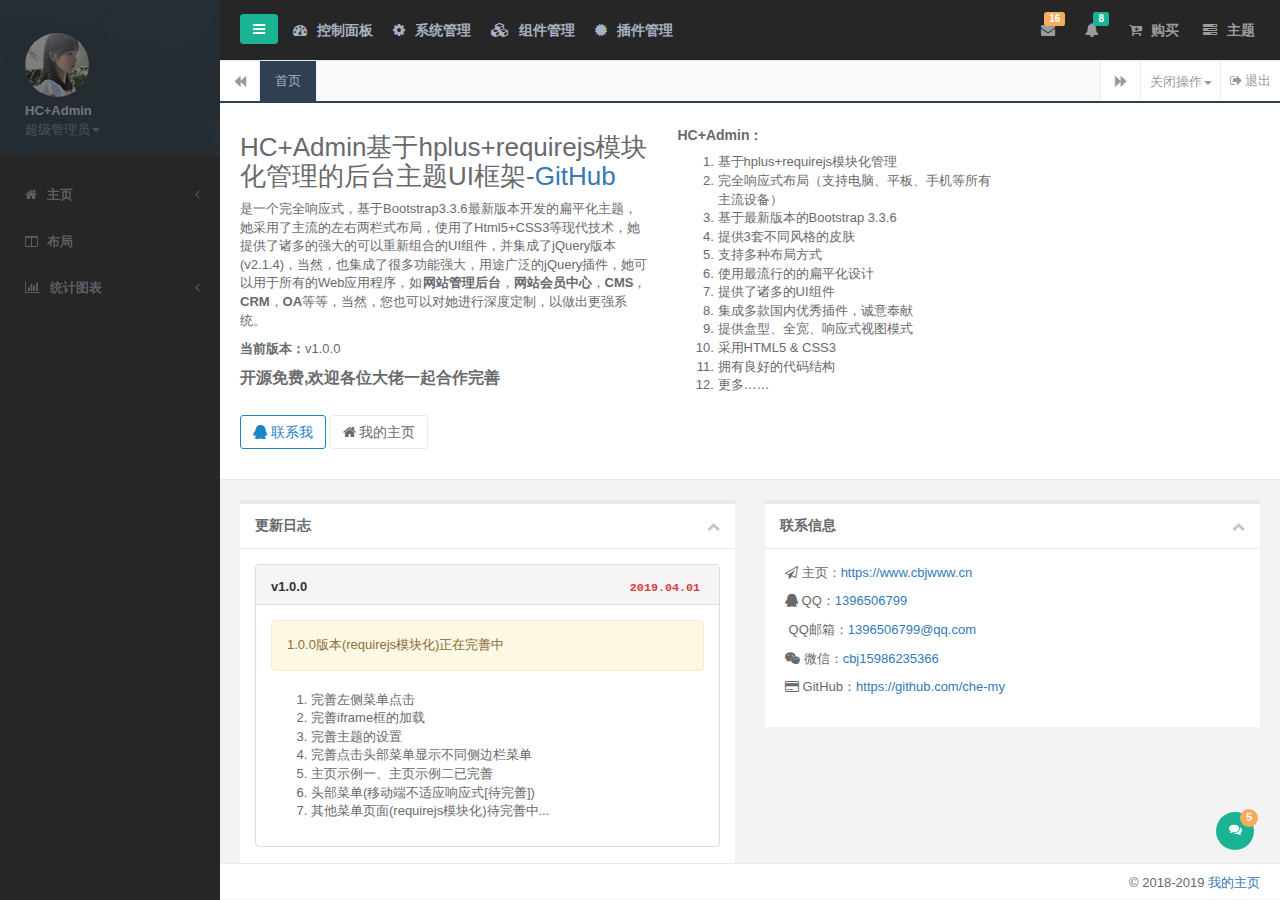
==== index.html @ 98f1e507 "HC+Admin基于hplus+requirejs模块化管理的后台主题UI框架" ====
<!DOCTYPE html>
<html>

<head>
    <meta charset="utf-8">
    <meta name="viewport" content="width=device-width, initial-scale=1.0">
    <meta name="renderer" content="webkit">

    <title>HC+Admin后台主题UI框架 - 主页</title>

    <meta name="keywords" content="HC+Admin 后台主题,后台bootstrap框架,会员中心主题,后台HTML,响应式后台">
    <meta name="description" content="HC+Admin 是一个完全响应式，基于Bootstrap3最新版本开发的扁平化主题，她采用了主流的左右两栏式布局，使用了Html5+CSS3等现代技术">

    <!--[if lt IE 9]>
    <meta http-equiv="refresh" content="0;ie.html" />
    <![endif]-->

    <link rel="shortcut icon" href="favicon.ico"> <link href="./assets/css/bootstrap.min.css?v=3.3.6" rel="stylesheet">
    <link href="./assets/css/font-awesome.min.css?v=4.4.0" rel="stylesheet">
    <link href="./assets/css/animate.css" rel="stylesheet">
    <link href="./assets/css/style.css?v=4.1.0" rel="stylesheet">
    <script type="text/javascript">
        var require = {
            "config": {
                "site": {
                    "name": "H+CAdmin",
                    "cdnurl": "./",
                    "version": "1.0.0",
                    "timezone": "Asia/Shanghai",
                    "languages": {
                        "backend": "zh-cn",
                        "frontend": "zh-cn"
                    }
                },
                "modulename": "admin",
                "controllername": "index",
                "actionname": "index",
                "jsname": "backend/index",
                "moduleurl": "./",
                "language": "zh-cn",
                "referer": null
            }
        };
    </script>
    <script>
        var _hmt = _hmt || [];
        (function () {
            var hm = document.createElement("script");
            hm.src = "https://hm.baidu.com/hm.js?f8d0a8c400404989e195270b0bbf060a";
            var s = document.getElementsByTagName("script")[0];
            s.parentNode.insertBefore(hm, s);
        })();
    </script>
</head>

<body class="fixed-sidebar full-height-layout gray-bg" style="overflow:hidden">
    <div id="wrapper">
        <!--左侧导航开始-->
        <nav class="navbar-default navbar-static-side" role="navigation">
            <div class="nav-close"><i class="fa fa-times-circle"></i>
            </div>
            <div class="sidebar-collapse black-bg">
                <ul class="nav" id="side-menu">
                    <li class="nav-header">
                        <div class="dropdown profile-element">
                            <span><img alt="image" class="img-circle" src="./assets/img/profile_small.jpg" /></span>
                            <a data-toggle="dropdown" class="dropdown-toggle" href="#">
                                <span class="clear">
                               <span class="block m-t-xs"><strong class="font-bold">HC+Admin</strong></span>
                                <span class="text-muted text-xs block">超级管理员<b class="caret"></b></span>
                                </span>
                            </a>
                            <ul class="dropdown-menu animated fadeInRight m-t-xs">
                                <li><a class="J_menuItem" href="form_avatar.html">修改头像</a>
                                </li>
                                <li><a class="J_menuItem" href="profile.html">个人资料</a>
                                </li>
                                <li><a class="J_menuItem" href="contacts.html">联系我们</a>
                                </li>
                                <li><a class="J_menuItem" href="mailbox.html">信箱</a>
                                </li>
                                <li class="divider"></li>
                                <li><a href="login.html">安全退出</a>
                                </li>
                            </ul>
                        </div>
                        <div class="logo-element">HC+
                        </div>
                    </li>
                    <!-- 控制面板 open-li-0 data-index="0"-->
                    <li class="open-li-0">
                        <a href="#">
                            <i class="fa fa-home"></i>
                            <span class="nav-label">主页</span>
                            <span class="fa arrow"></span>
                        </a>
                        <ul class="nav nav-second-level">
                            <li>
                                <a class="J_menuItem" href="index_v1.html" data-index="0">主页示例一</a>
                            </li>
                            <li>
                                <a class="J_menuItem" href="index_v2.html">主页示例二</a>
                            </li>
                            <li>
                                <a class="J_menuItem" href="index_v3.html">主页示例三</a>
                            </li>
                            <li>
                                <a class="J_menuItem" href="index_v4.html">主页示例四</a>
                            </li>
                            <li>
                                <a href="index_v5.html" target="_blank">主页示例五</a>
                            </li>
                        </ul>

                    </li>
                    <li class="open-li-0">
                        <a class="J_menuItem" href="layouts.html"><i class="fa fa-columns"></i> <span class="nav-label">布局</span></a>
                    </li>
                    <li class="open-li-0">
                        <a href="#">
                            <i class="fa fa fa-bar-chart-o"></i>
                            <span class="nav-label">统计图表</span>
                            <span class="fa arrow"></span>
                        </a>
                        <ul class="nav nav-second-level">
                            <li>
                                <a class="J_menuItem" href="graph_echarts.html">百度ECharts</a>
                            </li>
                            <li>
                                <a class="J_menuItem" href="graph_flot.html">Flot</a>
                            </li>
                            <li>
                                <a class="J_menuItem" href="graph_morris.html">Morris.js</a>
                            </li>
                            <li>
                                <a class="J_menuItem" href="graph_rickshaw.html">Rickshaw</a>
                            </li>
                            <li>
                                <a class="J_menuItem" href="graph_peity.html">Peity</a>
                            </li>
                            <li>
                                <a class="J_menuItem" href="graph_sparkline.html">Sparkline</a>
                            </li>
                            <li>
                                <a class="J_menuItem" href="graph_metrics.html">图表组合</a>
                            </li>
                        </ul>
                    </li>
                    <!-- 控制面板-->

                    <!-- 系统管理 open-li-1 data-index="1"-->
                    <li class="open-li-1 hidden">
                        <a href="mailbox.html"><i class="fa fa-envelope"></i> <span class="nav-label">信箱 </span><span class="label label-warning pull-right">16</span></a>
                        <ul class="nav nav-second-level">
                            <li><a class="J_menuItem" href="mailbox.html">收件箱</a>
                            </li>
                            <li><a class="J_menuItem" href="mail_detail.html">查看邮件</a>
                            </li>
                            <li><a class="J_menuItem" href="mail_compose.html">写信</a>
                            </li>
                        </ul>
                    </li>
                    <li class="open-li-1 hidden">
                        <a href="#"><i class="fa fa-cutlery"></i> <span class="nav-label">工具 </span><span class="fa arrow"></span></a>
                        <ul class="nav nav-second-level">
                            <li><a class="J_menuItem" href="form_builder.html">表单构建器</a>
                            </li>
                        </ul>
                    </li>
                    <!-- 系统管理  -->

                    <!-- 组件管理  open-li-2 data-index="2"-->
                    <li class="open-li-2 hidden">
                        <a href="#"><i class="fa fa-edit"></i> <span class="nav-label">表单</span><span class="fa arrow"></span></a>
                        <ul class="nav nav-second-level">
                            <li><a class="J_menuItem" href="form_basic.html">基本表单</a>
                            </li>
                            <li><a class="J_menuItem" href="form_validate.html">表单验证</a>
                            </li>
                            <li><a class="J_menuItem" href="form_advanced.html">高级插件</a>
                            </li>
                            <li><a class="J_menuItem" href="form_wizard.html">表单向导</a>
                            </li>
                            <li>
                                <a href="#">文件上传 <span class="fa arrow"></span></a>
                                <ul class="nav nav-third-level">
                                    <li><a class="J_menuItem" href="form_webuploader.html">百度WebUploader</a>
                                    </li>
                                    <li><a class="J_menuItem" href="form_file_upload.html">DropzoneJS</a>
                                    </li>
                                    <li><a class="J_menuItem" href="form_avatar.html">头像裁剪上传</a>
                                    </li>
                                </ul>
                            </li>
                            <li>
                                <a href="#">编辑器 <span class="fa arrow"></span></a>
                                <ul class="nav nav-third-level">
                                    <li><a class="J_menuItem" href="form_editors.html">富文本编辑器</a>
                                    </li>
                                    <li><a class="J_menuItem" href="form_simditor.html">simditor</a>
                                    </li>
                                    <li><a class="J_menuItem" href="form_markdown.html">MarkDown编辑器</a>
                                    </li>
                                    <li><a class="J_menuItem" href="code_editor.html">代码编辑器</a>
                                    </li>
                                </ul>
                            </li>
                            <li><a class="J_menuItem" href="suggest.html">搜索自动补全</a>
                            </li>
                            <li><a class="J_menuItem" href="layerdate.html">日期选择器layerDate</a>
                            </li>
                        </ul>
                    </li>
                    <li class="open-li-2 hidden">
                        <a href="#"><i class="fa fa-desktop"></i> <span class="nav-label">页面</span><span class="fa arrow"></span></a>
                        <ul class="nav nav-second-level">
                            <li><a class="J_menuItem" href="contacts.html">联系人</a>
                            </li>
                            <li><a class="J_menuItem" href="profile.html">个人资料</a>
                            </li>
                            <li>
                                <a href="#">项目管理 <span class="fa arrow"></span></a>
                                <ul class="nav nav-third-level">
                                    <li><a class="J_menuItem" href="projects.html">项目</a>
                                    </li>
                                    <li><a class="J_menuItem" href="project_detail.html">项目详情</a>
                                    </li>
                                </ul>
                            </li>
                            <li><a class="J_menuItem" href="teams_board.html">团队管理</a>
                            </li>
                            <li><a class="J_menuItem" href="social_feed.html">信息流</a>
                            </li>
                            <li><a class="J_menuItem" href="clients.html">客户管理</a>
                            </li>
                            <li><a class="J_menuItem" href="file_manager.html">文件管理器</a>
                            </li>
                            <li><a class="J_menuItem" href="calendar.html">日历</a>
                            </li>
                            <li>
                                <a href="#">博客 <span class="fa arrow"></span></a>
                                <ul class="nav nav-third-level">
                                    <li><a class="J_menuItem" href="blog.html">文章列表</a>
                                    </li>
                                    <li><a class="J_menuItem" href="article.html">文章详情</a>
                                    </li>
                                </ul>
                            </li>
                            <li><a class="J_menuItem" href="faq.html">FAQ</a>
                            </li>
                            <li>
                                <a href="#">时间轴 <span class="fa arrow"></span></a>
                                <ul class="nav nav-third-level">
                                    <li><a class="J_menuItem" href="timeline.html">时间轴</a>
                                    </li>
                                    <li><a class="J_menuItem" href="timeline_v2.html">时间轴v2</a>
                                    </li>
                                </ul>
                            </li>
                            <li><a class="J_menuItem" href="pin_board.html">标签墙</a>
                            </li>
                            <li>
                                <a href="#">单据 <span class="fa arrow"></span></a>
                                <ul class="nav nav-third-level">
                                    <li><a class="J_menuItem" href="invoice.html">单据</a>
                                    </li>
                                    <li><a class="J_menuItem" href="invoice_print.html">单据打印</a>
                                    </li>
                                </ul>
                            </li>
                            <li><a class="J_menuItem" href="search_results.html">搜索结果</a>
                            </li>
                            <li><a class="J_menuItem" href="forum_main.html">论坛</a>
                            </li>
                            <li>
                                <a href="#">即时通讯 <span class="fa arrow"></span></a>
                                <ul class="nav nav-third-level">
                                    <li><a class="J_menuItem" href="chat_view.html">聊天窗口</a>
                                    </li>
                                    <li><a class="J_menuItem" href="webim.html">layIM</a>
                                    </li>
                                </ul>
                            </li>
                            <li>
                                <a href="#">登录注册相关 <span class="fa arrow"></span></a>
                                <ul class="nav nav-third-level">
                                    <li><a href="login.html" target="_blank">登录页面</a>
                                    </li>
                                    <li><a href="login_v2.html" target="_blank">登录页面v2</a>
                                    </li>
                                    <li><a href="register.html" target="_blank">注册页面</a>
                                    </li>
                                    <li><a href="lockscreen.html" target="_blank">登录超时</a>
                                    </li>
                                </ul>
                            </li>
                            <li><a class="J_menuItem" href="404.html">404页面</a>
                            </li>
                            <li><a class="J_menuItem" href="500.html">500页面</a>
                            </li>
                            <li><a class="J_menuItem" href="empty_page.html">空白页</a>
                            </li>
                        </ul>
                    </li>
                    <li class="open-li-2 hidden">
                        <a href="#"><i class="fa fa-flask"></i> <span class="nav-label">UI元素</span><span class="fa arrow"></span></a>
                        <ul class="nav nav-second-level">
                            <li><a class="J_menuItem" href="typography.html">排版</a>
                            </li>
                            <li>
                                <a href="#">字体图标 <span class="fa arrow"></span></a>
                                <ul class="nav nav-third-level">
                                    <li>
                                        <a class="J_menuItem" href="fontawesome.html">Font Awesome</a>
                                    </li>
                                    <li>
                                        <a class="J_menuItem" href="glyphicons.html">Glyphicon</a>
                                    </li>
                                    <li>
                                        <a class="J_menuItem" href="iconfont.html">阿里巴巴矢量图标库</a>
                                    </li>
                                </ul>
                            </li>
                            <li>
                                <a href="#">拖动排序 <span class="fa arrow"></span></a>
                                <ul class="nav nav-third-level">
                                    <li><a class="J_menuItem" href="draggable_panels.html">拖动面板</a>
                                    </li>
                                    <li><a class="J_menuItem" href="agile_board.html">任务清单</a>
                                    </li>
                                </ul>
                            </li>
                            <li><a class="J_menuItem" href="buttons.html">按钮</a>
                            </li>
                            <li><a class="J_menuItem" href="tabs_panels.html">选项卡 &amp; 面板</a>
                            </li>
                            <li><a class="J_menuItem" href="notifications.html">通知 &amp; 提示</a>
                            </li>
                            <li><a class="J_menuItem" href="badges_labels.html">徽章，标签，进度条</a>
                            </li>
                            <li>
                                <a class="J_menuItem" href="grid_options.html">栅格</a>
                            </li>
                            <li><a class="J_menuItem" href="plyr.html">视频、音频</a>
                            </li>
                            <li>
                                <a href="#">弹框插件 <span class="fa arrow"></span></a>
                                <ul class="nav nav-third-level">
                                    <li><a class="J_menuItem" href="layer.html">Web弹层组件layer</a>
                                    </li>
                                    <li><a class="J_menuItem" href="modal_window.html">模态窗口</a>
                                    </li>
                                    <li><a class="J_menuItem" href="sweetalert.html">SweetAlert</a>
                                    </li>
                                </ul>
                            </li>
                            <li>
                                <a href="#">树形视图 <span class="fa arrow"></span></a>
                                <ul class="nav nav-third-level">
                                    <li><a class="J_menuItem" href="jstree.html">jsTree</a>
                                    </li>
                                    <li><a class="J_menuItem" href="tree_view.html">Bootstrap Tree View</a>
                                    </li>
                                    <li><a class="J_menuItem" href="nestable_list.html">nestable</a>
                                    </li>
                                </ul>
                            </li>
                            <li><a class="J_menuItem" href="toastr_notifications.html">Toastr通知</a>
                            </li>
                            <li><a class="J_menuItem" href="diff.html">文本对比</a>
                            </li>
                            <li><a class="J_menuItem" href="spinners.html">加载动画</a>
                            </li>
                            <li><a class="J_menuItem" href="widgets.html">小部件</a>
                            </li>
                        </ul>
                    </li>
                    <li class="open-li-2 hidden">
                        <a href="#"><i class="fa fa-table"></i> <span class="nav-label">表格</span><span class="fa arrow"></span></a>
                        <ul class="nav nav-second-level">
                            <li><a class="J_menuItem" href="table_basic.html">基本表格</a>
                            </li>
                            <li><a class="J_menuItem" href="table_data_tables.html">DataTables</a>
                            </li>
                            <li><a class="J_menuItem" href="table_jqgrid.html">jqGrid</a>
                            </li>
                            <li><a class="J_menuItem" href="table_foo_table.html">Foo Tables</a>
                            </li>
                            <li><a class="J_menuItem" href="table_bootstrap.html">Bootstrap Table
                                <span class="label label-danger pull-right">推荐</span></a>
                            </li>
                        </ul>
                    </li>
                    <li class="open-li-2 hidden">
                        <a href="#"><i class="fa fa-picture-o"></i> <span class="nav-label">相册</span><span class="fa arrow"></span></a>
                        <ul class="nav nav-second-level">
                            <li><a class="J_menuItem" href="basic_gallery.html">基本图库</a>
                            </li>
                            <li><a class="J_menuItem" href="carousel.html">图片切换</a>
                            </li>
                            <li><a class="J_menuItem" href="blueimp.html">Blueimp相册</a>
                            </li>
                        </ul>
                    </li>
                    <li class="open-li-2 hidden">
                        <a class="J_menuItem" href="css_animation.html"><i class="fa fa-magic"></i> <span class="nav-label">CSS动画</span></a>
                    </li>
                    <!-- 组件管理 -->
                    <!-- 插件管理  open-li-3 data-index="3"-->
                    <li class="open-li-3 hidden">
                        <a href="#"><i class="fa fa-cutlery"></i> <span class="nav-label">插件 </span><span class="fa arrow"></span></a>
                        <ul class="nav nav-second-level">
                            <li><a class="J_menuItem" href="form_builder.html">插件</a>
                            </li>
                        </ul>
                    </li>
                    <!-- 插件管理 -->
                </ul>
            </div>
        </nav>
        <!--左侧导航结束-->
        <!--右侧部分开始-->
        <div id="page-wrapper" class="gray-bg dashbard-1">
            <div class="row border-bottom">
                <nav class="navbar navbar-static-top black-bg" role="navigation" style="margin-bottom: 0">
                    <div class="navbar-header navbar-collapse collapse">
                        <a class="navbar-minimalize minimalize-styl-2 btn btn-primary " href="#"><i class="fa fa-bars"></i> </a>
                        <ul class="nav navbar-nav navbar-top-links navbar-left" id="header-menu">
                            <li class="dropdown open">
                                <a aria-expanded="true" role="button" class="dropdown-toggle" data-toggle="dropdown" href="#"><i class="fa fa-dashboard"></i> <span>控制面板</span></a>
                            </li>
                            <li class="dropdown">
                                <a class="" data-toggle="dropdown" href="#">
                                    <i class="fa fa-cog"></i> <span>系统管理</span>
                                </a>
                            </li>
                            <li class="dropdown">
                                <a class="count-info" data-toggle="dropdown" href="#">
                                    <i class="fa fa-cubes"></i> <span>组件管理</span>
                                </a>
                            </li>
                            <li class="dropdown">
                                <a class="count-info" data-toggle="dropdown" href="#">
                                    <i class="fa fa-certificate"></i> <span>插件管理</span>
                                </a>
                            </li>
                        </ul>
                    </div>
                    <ul class="nav navbar-top-links navbar-right">
                        <li class="dropdown">
                            <a class="dropdown-toggle count-info" data-toggle="dropdown" href="#">
                                <i class="fa fa-envelope"></i> <span class="label label-warning">16</span>
                            </a>
                            <ul class="dropdown-menu dropdown-messages">
                                <li class="m-t-xs">
                                    <div class="dropdown-messages-box">
                                        <a href="profile.html" class="pull-left">
                                            <img alt="image" class="img-circle" src="./assets/img/a7.jpg">
                                        </a>
                                        <div class="media-body">
                                            <small class="pull-right">46小时前</small>
                                            <strong>小四</strong> 这个在日本投降书上签字的军官，建国后一定是个不小的干部吧？
                                            <br>
                                            <small class="text-muted">3天前 2016.11.8</small>
                                        </div>
                                    </div>
                                </li>
                                <li class="divider"></li>
                                <li>
                                    <div class="dropdown-messages-box">
                                        <a href="profile.html" class="pull-left">
                                            <img alt="image" class="img-circle" src="./assets/img/a4.jpg">
                                        </a>
                                        <div class="media-body ">
                                            <small class="pull-right text-navy">25小时前</small>
                                            <strong>国民岳父</strong> 如何看待“男子不满自己爱犬被称为狗，刺伤路人”？——这人比犬还凶
                                            <br>
                                            <small class="text-muted">昨天</small>
                                        </div>
                                    </div>
                                </li>
                                <li class="divider"></li>
                                <li>
                                    <div class="text-center link-block">
                                        <a class="J_menuItem" href="mailbox.html">
                                            <i class="fa fa-envelope"></i> <strong> 查看所有消息</strong>
                                        </a>
                                    </div>
                                </li>
                            </ul>
                        </li>
                        <li class="dropdown">
                            <a class="dropdown-toggle count-info" data-toggle="dropdown" href="#">
                                <i class="fa fa-bell"></i> <span class="label label-primary">8</span>
                            </a>
                            <ul class="dropdown-menu dropdown-alerts">
                                <li>
                                    <a href="mailbox.html">
                                        <div>
                                            <i class="fa fa-envelope fa-fw"></i> 您有16条未读消息
                                            <span class="pull-right text-muted small">4分钟前</span>
                                        </div>
                                    </a>
                                </li>
                                <li class="divider"></li>
                                <li>
                                    <a href="profile.html">
                                        <div>
                                            <i class="fa fa-qq fa-fw"></i> 3条新回复
                                            <span class="pull-right text-muted small">12分钟钱</span>
                                        </div>
                                    </a>
                                </li>
                                <li class="divider"></li>
                                <li>
                                    <div class="text-center link-block">
                                        <a class="J_menuItem" href="notifications.html">
                                            <strong>查看所有 </strong>
                                            <i class="fa fa-angle-right"></i>
                                        </a>
                                    </div>
                                </li>
                            </ul>
                        </li>
                        <li class="hidden-xs">
                            <a href="index_v1.html" class="J_menuItem" data-index="0"><i class="fa fa-cart-arrow-down"></i> 购买</a>
                        </li>
                        <li class="dropdown hidden-xs">
                            <a class="right-sidebar-toggle" aria-expanded="false">
                                <i class="fa fa-tasks"></i> 主题
                            </a>
                        </li>
                    </ul>
                </nav>
            </div>
            <div class="row content-tabs">
                <button class="roll-nav roll-left J_tabLeft"><i class="fa fa-backward"></i>
                </button>
                <nav class="page-tabs J_menuTabs">
                    <div class="page-tabs-content">
                        <a href="javascript:;" class="active J_menuTab" data-id="index_v1.html">首页</a>
                    </div>
                </nav>
                <button class="roll-nav roll-right J_tabRight"><i class="fa fa-forward"></i>
                </button>
                <div class="btn-group roll-nav roll-right">
                    <button class="dropdown J_tabClose" data-toggle="dropdown">关闭操作<span class="caret"></span>

                    </button>
                    <ul role="menu" class="dropdown-menu dropdown-menu-right">
                        <li class="J_tabShowActive"><a>定位当前选项卡</a>
                        </li>
                        <li class="divider"></li>
                        <li class="J_tabCloseAll"><a>关闭全部选项卡</a>
                        </li>
                        <li class="J_tabCloseOther"><a>关闭其他选项卡</a>
                        </li>
                    </ul>
                </div>
                <a href="login.html" class="roll-nav roll-right J_tabExit"><i class="fa fa fa-sign-out"></i> 退出</a>
            </div>
            <div class="row J_mainContent" id="content-main">
                <iframe class="J_iframe" name="iframe0" width="100%" height="100%" src="index_v1.html?v=4.0" frameborder="0" data-id="index_v1.html" seamless></iframe>
            </div>
            <div class="footer">
                <div class="pull-right">&copy; 2018-2019 <a href="https://www.cbjwww.cn/" target="_blank">我的主页</a>
                </div>
            </div>
        </div>
        <!--右侧部分结束-->
        <!--右侧边栏开始-->
        <div id="right-sidebar">
            <div class="sidebar-container">

                <ul class="nav nav-tabs navs-3">

                    <li class="active">
                        <a data-toggle="tab" href="#tab-1">
                            <i class="fa fa-gear"></i> 主题
                        </a>
                    </li>
                    <li class=""><a data-toggle="tab" href="#tab-2">
                        通知
                    </a>
                    </li>
                    <li><a data-toggle="tab" href="#tab-3">
                        项目进度
                    </a>
                    </li>
                </ul>

                <div class="tab-content">
                    <div id="tab-1" class="tab-pane active">
                        <div class="skin-setttings">
                            <div class="title">主题设置</div>
                            <div class="setings-item">
                                <span>收起左侧菜单</span>
                                <div class="switch">
                                    <div class="onoffswitch">
                                        <input type="checkbox" name="collapsemenu" class="onoffswitch-checkbox" id="collapsemenu">
                                        <label class="onoffswitch-label" for="collapsemenu">
                                            <span class="onoffswitch-inner"></span>
                                            <span class="onoffswitch-switch"></span>
                                        </label>
                                    </div>
                                </div>
                            </div>
                            <div class="setings-item">
                                <span>固定顶部</span>

                                <div class="switch">
                                    <div class="onoffswitch">
                                        <input type="checkbox" name="fixednavbar" class="onoffswitch-checkbox" id="fixednavbar">
                                        <label class="onoffswitch-label" for="fixednavbar">
                                            <span class="onoffswitch-inner"></span>
                                            <span class="onoffswitch-switch"></span>
                                        </label>
                                    </div>
                                </div>
                            </div>
                            <div class="setings-item">
                                <span>
                        固定宽度
                    </span>

                                <div class="switch">
                                    <div class="onoffswitch">
                                        <input type="checkbox" name="boxedlayout" class="onoffswitch-checkbox" id="boxedlayout">
                                        <label class="onoffswitch-label" for="boxedlayout">
                                            <span class="onoffswitch-inner"></span>
                                            <span class="onoffswitch-switch"></span>
                                        </label>
                                    </div>
                                </div>
                            </div>
                            <div class="title">皮肤选择</div>
                            <div class="setings-item default-skin nb">
                                <span class="skin-name ">
                         <a href="#" class="s-skin-0">
                             默认皮肤
                         </a>
                    </span>
                            </div>
                            <div class="setings-item blue-skin nb">
                                <span class="skin-name ">
                        <a href="#" class="s-skin-1">
                            蓝色主题
                        </a>
                    </span>
                            </div>
                            <div class="setings-item yellow-skin nb">
                                <span class="skin-name ">
                        <a href="#" class="s-skin-3">
                            黄色/紫色主题
                        </a>
                    </span>
                            </div>
                        </div>
                    </div>
                    <div id="tab-2" class="tab-pane">

                        <div class="sidebar-title">
                            <h3> <i class="fa fa-comments-o"></i> 最新通知</h3>
                            <small><i class="fa fa-tim"></i> 您当前有10条未读信息</small>
                        </div>

                        <div>

                            <div class="sidebar-message">
                                <a href="#">
                                    <div class="pull-left text-center">
                                        <img alt="image" class="img-circle message-avatar" src="./assets/img/a1.jpg">

                                        <div class="m-t-xs">
                                            <i class="fa fa-star text-warning"></i>
                                            <i class="fa fa-star text-warning"></i>
                                        </div>
                                    </div>
                                    <div class="media-body">

                                        据天津日报报道：瑞海公司董事长于学伟，副董事长董社轩等10人在13日上午已被控制。
                                        <br>
                                        <small class="text-muted">今天 4:21</small>
                                    </div>
                                </a>
                            </div>
                            <div class="sidebar-message">
                                <a href="#">
                                    <div class="pull-left text-center">
                                        <img alt="image" class="img-circle message-avatar" src="./assets/img/a2.jpg">
                                    </div>
                                    <div class="media-body">
                                        HCY48之音乐大魔王会员专属皮肤已上线，快来一键换装拥有他，宣告你对华晨宇的爱吧！
                                        <br>
                                        <small class="text-muted">昨天 2:45</small>
                                    </div>
                                </a>
                            </div>
                            <div class="sidebar-message">
                                <a href="#">
                                    <div class="pull-left text-center">
                                        <img alt="image" class="img-circle message-avatar" src="./assets/img/a3.jpg">

                                        <div class="m-t-xs">
                                            <i class="fa fa-star text-warning"></i>
                                            <i class="fa fa-star text-warning"></i>
                                            <i class="fa fa-star text-warning"></i>
                                        </div>
                                    </div>
                                    <div class="media-body">
                                        写的好！与您分享
                                        <br>
                                        <small class="text-muted">昨天 1:10</small>
                                    </div>
                                </a>
                            </div>
                            <div class="sidebar-message">
                                <a href="#">
                                    <div class="pull-left text-center">
                                        <img alt="image" class="img-circle message-avatar" src="./assets/img/a4.jpg">
                                    </div>

                                    <div class="media-body">
                                        国外极限小子的炼成！这还是亲生的吗！！
                                        <br>
                                        <small class="text-muted">昨天 8:37</small>
                                    </div>
                                </a>
                            </div>
                            <div class="sidebar-message">
                                <a href="#">
                                    <div class="pull-left text-center">
                                        <img alt="image" class="img-circle message-avatar" src="./assets/img/a8.jpg">
                                    </div>
                                    <div class="media-body">

                                        一只流浪狗被收留后，为了减轻主人的负担，坚持自己觅食，甚至......有些东西，可能她比我们更懂。
                                        <br>
                                        <small class="text-muted">今天 4:21</small>
                                    </div>
                                </a>
                            </div>
                            <div class="sidebar-message">
                                <a href="#">
                                    <div class="pull-left text-center">
                                        <img alt="image" class="img-circle message-avatar" src="./assets/img/a7.jpg">
                                    </div>
                                    <div class="media-body">
                                        这哥们的新视频又来了，创意杠杠滴，帅炸了！
                                        <br>
                                        <small class="text-muted">昨天 2:45</small>
                                    </div>
                                </a>
                            </div>
                            <div class="sidebar-message">
                                <a href="#">
                                    <div class="pull-left text-center">
                                        <img alt="image" class="img-circle message-avatar" src="./assets/img/a3.jpg">

                                        <div class="m-t-xs">
                                            <i class="fa fa-star text-warning"></i>
                                            <i class="fa fa-star text-warning"></i>
                                            <i class="fa fa-star text-warning"></i>
                                        </div>
                                    </div>
                                    <div class="media-body">
                                        最近在补追此剧，特别喜欢这段表白。
                                        <br>
                                        <small class="text-muted">昨天 1:10</small>
                                    </div>
                                </a>
                            </div>
                            <div class="sidebar-message">
                                <a href="#">
                                    <div class="pull-left text-center">
                                        <img alt="image" class="img-circle message-avatar" src="./assets/img/a4.jpg">
                                    </div>
                                    <div class="media-body">
                                        我发起了一个投票 【你认为下午大盘会翻红吗？】
                                        <br>
                                        <small class="text-muted">星期一 8:37</small>
                                    </div>
                                </a>
                            </div>
                        </div>

                    </div>
                    <div id="tab-3" class="tab-pane">

                        <div class="sidebar-title">
                            <h3> <i class="fa fa-cube"></i> 最新任务</h3>
                            <small><i class="fa fa-tim"></i> 您当前有14个任务，10个已完成</small>
                        </div>

                        <ul class="sidebar-list">
                            <li>
                                <a href="#">
                                    <div class="small pull-right m-t-xs">9小时以后</div>
                                    <h4>市场调研</h4> 按要求接收教材；

                                    <div class="small">已完成： 22%</div>
                                    <div class="progress progress-mini">
                                        <div style="width: 22%;" class="progress-bar progress-bar-warning"></div>
                                    </div>
                                    <div class="small text-muted m-t-xs">项目截止： 4:00 - 2015.10.01</div>
                                </a>
                            </li>
                            <li>
                                <a href="#">
                                    <div class="small pull-right m-t-xs">9小时以后</div>
                                    <h4>可行性报告研究报上级批准 </h4> 编写目的编写本项目进度报告的目的在于更好的控制软件开发的时间,对团队成员的 开发进度作出一个合理的比对

                                    <div class="small">已完成： 48%</div>
                                    <div class="progress progress-mini">
                                        <div style="width: 48%;" class="progress-bar"></div>
                                    </div>
                                </a>
                            </li>
                            <li>
                                <a href="#">
                                    <div class="small pull-right m-t-xs">9小时以后</div>
                                    <h4>立项阶段</h4> 东风商用车公司 采购综合综合查询分析系统项目进度阶段性报告武汉斯迪克科技有限公司

                                    <div class="small">已完成： 14%</div>
                                    <div class="progress progress-mini">
                                        <div style="width: 14%;" class="progress-bar progress-bar-info"></div>
                                    </div>
                                </a>
                            </li>
                            <li>
                                <a href="#">
                                    <span class="label label-primary pull-right">NEW</span>
                                    <h4>设计阶段</h4>
                                    项目进度报告(Project Progress Report)
                                    <div class="small">已完成： 22%</div>
                                    <div class="small text-muted m-t-xs">项目截止： 4:00 - 2015.10.01</div>
                                </a>
                            </li>
                            <li>
                                <a href="#">
                                    <div class="small pull-right m-t-xs">9小时以后</div>
                                    <h4>拆迁阶段</h4> 科研项目研究进展报告 项目编号: 项目名称: 项目负责人:

                                    <div class="small">已完成： 22%</div>
                                    <div class="progress progress-mini">
                                        <div style="width: 22%;" class="progress-bar progress-bar-warning"></div>
                                    </div>
                                    <div class="small text-muted m-t-xs">项目截止： 4:00 - 2015.10.01</div>
                                </a>
                            </li>
                            <li>
                                <a href="#">
                                    <div class="small pull-right m-t-xs">9小时以后</div>
                                    <h4>建设阶段 </h4> 编写目的编写本项目进度报告的目的在于更好的控制软件开发的时间,对团队成员的 开发进度作出一个合理的比对

                                    <div class="small">已完成： 48%</div>
                                    <div class="progress progress-mini">
                                        <div style="width: 48%;" class="progress-bar"></div>
                                    </div>
                                </a>
                            </li>
                            <li>
                                <a href="#">
                                    <div class="small pull-right m-t-xs">9小时以后</div>
                                    <h4>获证开盘</h4> 编写目的编写本项目进度报告的目的在于更好的控制软件开发的时间,对团队成员的 开发进度作出一个合理的比对

                                    <div class="small">已完成： 14%</div>
                                    <div class="progress progress-mini">
                                        <div style="width: 14%;" class="progress-bar progress-bar-info"></div>
                                    </div>
                                </a>
                            </li>

                        </ul>

                    </div>
                </div>

            </div>
        </div>
        <!--右侧边栏结束-->
        <!--mini聊天窗口开始-->
        <div class="small-chat-box fadeInRight animated">

            <div class="heading" draggable="true">
                <small class="chat-date pull-right">
                    2019.04.01
                </small> 与 HC+Admin 聊天中
            </div>

            <div class="content">

                <div class="left">
                    <div class="author-name">
                        HC+Admin <small class="chat-date">
                        10:02
                    </small>
                    </div>
                    <div class="chat-message active">
                        你好
                    </div>

                </div>
                <div class="right">
                    <div class="author-name">
                        游客
                        <small class="chat-date">
                            11:24
                        </small>
                    </div>
                    <div class="chat-message">
                        你好，请问HC+Admin有帮助文档吗？
                    </div>
                </div>
                <div class="left">
                    <div class="author-name">
                        HC+Admin
                        <small class="chat-date">
                            08:45
                        </small>
                    </div>
                    <div class="chat-message active">
                        有，HC+Admin源码包中有帮助文档，位于docs文件夹下
                    </div>
                </div>
                <div class="right">
                    <div class="author-name">
                        游客
                        <small class="chat-date">
                            11:24
                        </small>
                    </div>
                    <div class="chat-message">
                        那除了帮助文档还提供什么样的服务？
                    </div>
                </div>
                <div class="left">
                    <div class="author-name">
                        HC+Admin
                        <small class="chat-date">
                            08:45
                        </small>
                    </div>
                    <div class="chat-message active">
                        1.所有源码(未压缩、带注释版本)；
                        <br> 2.说明文档；
                        <br> 3.必要的技术支持；
                        <br> 4.付费二次开发服务；
                        <br> ……
                        <br>
                    </div>
                </div>


            </div>
            <div class="form-chat">
                <div class="input-group input-group-sm">
                    <input type="text" class="form-control"> <span class="input-group-btn"> <button
                        class="btn btn-primary" type="button">发送
                </button> </span>
                </div>
            </div>

        </div>
        <div id="small-chat">
            <span class="badge badge-warning pull-right">5</span>
            <a class="open-small-chat">
                <i class="fa fa-comments"></i>

            </a>
        </div>
        <!--mini聊天窗口结束-->
    </div>
</body>
<!-- requirejs引入 -->
<script src="./assets/js/require.js" data-main="./assets/js/require.backend.js"></script>
<!-- requirejs引入 -->
</html>
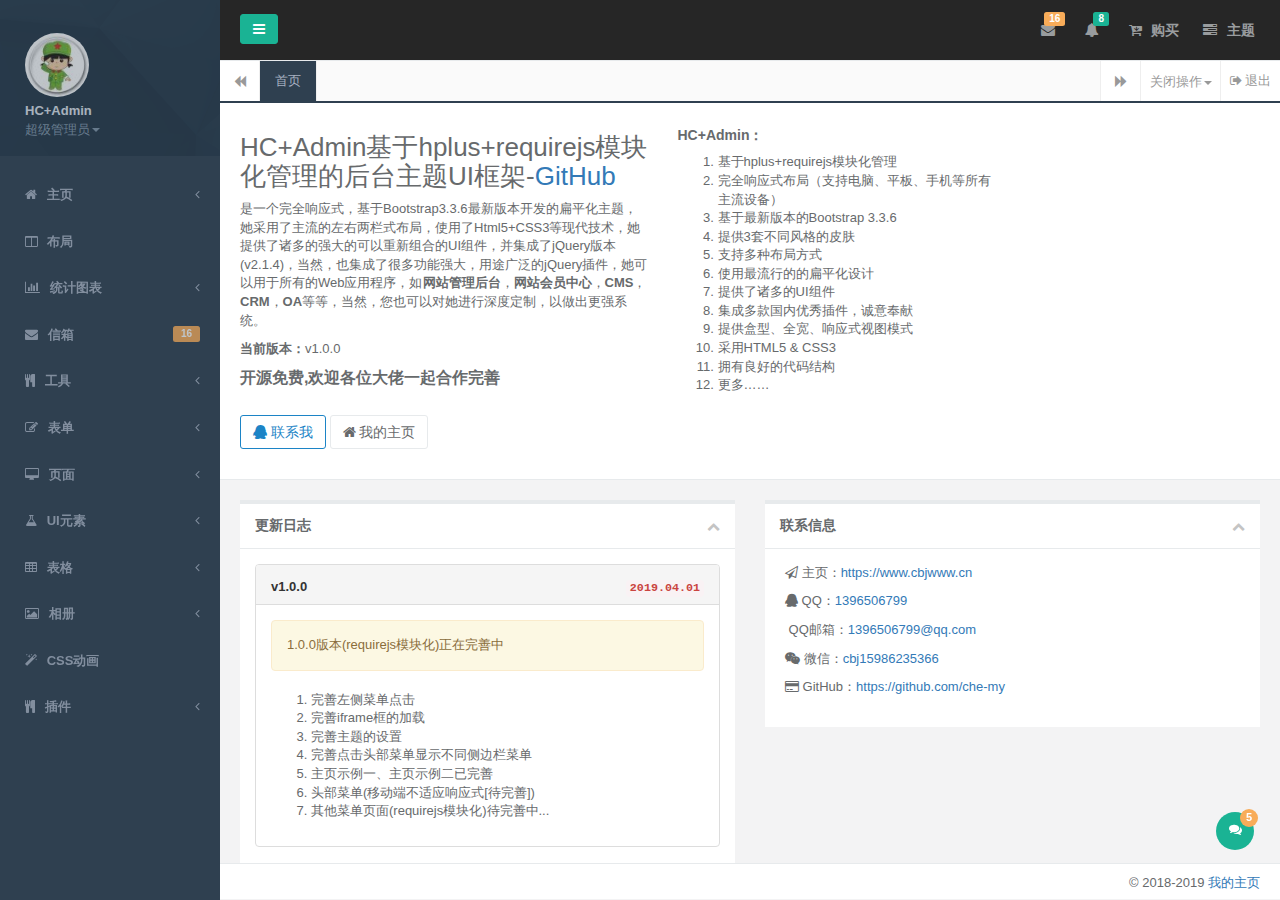
==== commit 3f69bb6f: "优化" ====
--- a/index.html
+++ b/index.html
@@ -59,11 +59,11 @@
         <nav class="navbar-default navbar-static-side" role="navigation">
             <div class="nav-close"><i class="fa fa-times-circle"></i>
             </div>
-            <div class="sidebar-collapse black-bg">
+            <div class="sidebar-collapse">
                 <ul class="nav" id="side-menu">
                     <li class="nav-header">
                         <div class="dropdown profile-element">
-                            <span><img alt="image" class="img-circle" src="./assets/img/profile_small.jpg" /></span>
+                            <span><img alt="image" class="img-circle" src="./assets/img/avatar.jpg" /></span>
                             <a data-toggle="dropdown" class="dropdown-toggle" href="#">
                                 <span class="clear">
                                <span class="block m-t-xs"><strong class="font-bold">HC+Admin</strong></span>
@@ -87,8 +87,7 @@
                         <div class="logo-element">HC+
                         </div>
                     </li>
-                    <!-- 控制面板 open-li-0 data-index="0"-->
-                    <li class="open-li-0">
+                    <li>
                         <a href="#">
                             <i class="fa fa-home"></i>
                             <span class="nav-label">主页</span>
@@ -113,10 +112,10 @@
                         </ul>
 
                     </li>
-                    <li class="open-li-0">
+                    <li>
                         <a class="J_menuItem" href="layouts.html"><i class="fa fa-columns"></i> <span class="nav-label">布局</span></a>
                     </li>
-                    <li class="open-li-0">
+                    <li>
                         <a href="#">
                             <i class="fa fa fa-bar-chart-o"></i>
                             <span class="nav-label">统计图表</span>
@@ -146,10 +145,7 @@
                             </li>
                         </ul>
                     </li>
-                    <!-- 控制面板-->
-
-                    <!-- 系统管理 open-li-1 data-index="1"-->
-                    <li class="open-li-1 hidden">
+                    <li>
                         <a href="mailbox.html"><i class="fa fa-envelope"></i> <span class="nav-label">信箱 </span><span class="label label-warning pull-right">16</span></a>
                         <ul class="nav nav-second-level">
                             <li><a class="J_menuItem" href="mailbox.html">收件箱</a>
@@ -160,17 +156,14 @@
                             </li>
                         </ul>
                     </li>
-                    <li class="open-li-1 hidden">
+                    <li>
                         <a href="#"><i class="fa fa-cutlery"></i> <span class="nav-label">工具 </span><span class="fa arrow"></span></a>
                         <ul class="nav nav-second-level">
                             <li><a class="J_menuItem" href="form_builder.html">表单构建器</a>
                             </li>
                         </ul>
                     </li>
-                    <!-- 系统管理  -->
-
-                    <!-- 组件管理  open-li-2 data-index="2"-->
-                    <li class="open-li-2 hidden">
+                    <li>
                         <a href="#"><i class="fa fa-edit"></i> <span class="nav-label">表单</span><span class="fa arrow"></span></a>
                         <ul class="nav nav-second-level">
                             <li><a class="J_menuItem" href="form_basic.html">基本表单</a>
@@ -211,7 +204,7 @@
                             </li>
                         </ul>
                     </li>
-                    <li class="open-li-2 hidden">
+                    <li>
                         <a href="#"><i class="fa fa-desktop"></i> <span class="nav-label">页面</span><span class="fa arrow"></span></a>
                         <ul class="nav nav-second-level">
                             <li><a class="J_menuItem" href="contacts.html">联系人</a>
@@ -302,7 +295,7 @@
                             </li>
                         </ul>
                     </li>
-                    <li class="open-li-2 hidden">
+                    <li>
                         <a href="#"><i class="fa fa-flask"></i> <span class="nav-label">UI元素</span><span class="fa arrow"></span></a>
                         <ul class="nav nav-second-level">
                             <li><a class="J_menuItem" href="typography.html">排版</a>
@@ -375,7 +368,7 @@
                             </li>
                         </ul>
                     </li>
-                    <li class="open-li-2 hidden">
+                    <li>
                         <a href="#"><i class="fa fa-table"></i> <span class="nav-label">表格</span><span class="fa arrow"></span></a>
                         <ul class="nav nav-second-level">
                             <li><a class="J_menuItem" href="table_basic.html">基本表格</a>
@@ -391,7 +384,7 @@
                             </li>
                         </ul>
                     </li>
-                    <li class="open-li-2 hidden">
+                    <li>
                         <a href="#"><i class="fa fa-picture-o"></i> <span class="nav-label">相册</span><span class="fa arrow"></span></a>
                         <ul class="nav nav-second-level">
                             <li><a class="J_menuItem" href="basic_gallery.html">基本图库</a>
@@ -402,12 +395,10 @@
                             </li>
                         </ul>
                     </li>
-                    <li class="open-li-2 hidden">
+                    <li>
                         <a class="J_menuItem" href="css_animation.html"><i class="fa fa-magic"></i> <span class="nav-label">CSS动画</span></a>
                     </li>
-                    <!-- 组件管理 -->
-                    <!-- 插件管理  open-li-3 data-index="3"-->
-                    <li class="open-li-3 hidden">
+                    <li>
                         <a href="#"><i class="fa fa-cutlery"></i> <span class="nav-label">插件 </span><span class="fa arrow"></span></a>
                         <ul class="nav nav-second-level">
                             <li><a class="J_menuItem" href="form_builder.html">插件</a>
@@ -425,7 +416,7 @@
                 <nav class="navbar navbar-static-top black-bg" role="navigation" style="margin-bottom: 0">
                     <div class="navbar-header navbar-collapse collapse">
                         <a class="navbar-minimalize minimalize-styl-2 btn btn-primary " href="#"><i class="fa fa-bars"></i> </a>
-                        <ul class="nav navbar-nav navbar-top-links navbar-left" id="header-menu">
+                        <!-- <ul class="nav navbar-nav navbar-top-links navbar-left" id="header-menu">
                             <li class="dropdown open">
                                 <a aria-expanded="true" role="button" class="dropdown-toggle" data-toggle="dropdown" href="#"><i class="fa fa-dashboard"></i> <span>控制面板</span></a>
                             </li>
@@ -444,7 +435,7 @@
                                     <i class="fa fa-certificate"></i> <span>插件管理</span>
                                 </a>
                             </li>
-                        </ul>
+                        </ul> -->
                     </div>
                     <ul class="nav navbar-top-links navbar-right">
                         <li class="dropdown">
